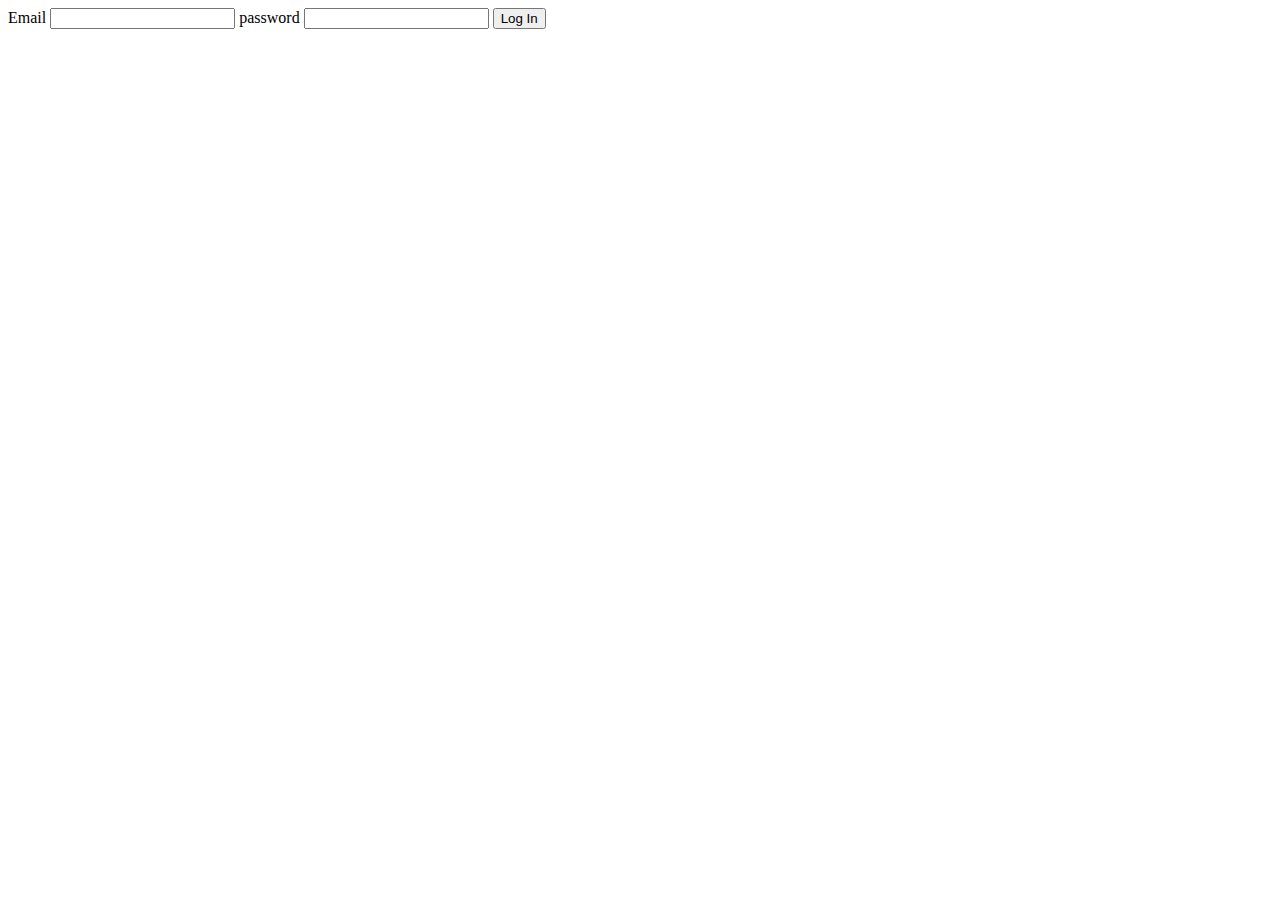
==== login.html @ 2a35f4bb "Add files via upload" ====
<!DOCTYPE html>
<html lang="en">
<head>
    <meta charset="UTF-8">
    <meta name="viewport" content="width=device-width, initial-scale=1.0">
    <title>Login - Slice Pizzeria</title>
</head>
<body>
    <form action="">
        <label for="email">Email</label>
        <input type="text" id="email">
        <label for="password">password</label>
        <input type="password" id="password">
        <button class="formBtn">Log In</button>
    </form>


    <script>
        const $emailInput = document.getElementById('email')
        const $passwordInput = document.getElementById('password')
        const $formBtn = document.querySelector('.formBtn')


        $formBtn.addEventListener('click', async function(e){
            e.preventDefault()

            const req = await fetch('http://10.59.122.27:3000/auth/login', {
                method: "POST",
                headers:{
                    "Content-Type": "application/json"
                },
                body: JSON.stringify({
                    email: $emailInput.value,
                    password: $passwordInput.value

                })
            })
            
            const res = await req.json()
            
            localStorage.setItem('access_token', "Bearer " + res.access_token)
            window.location.href = "/";
        })

    </script>
</body>
</html>
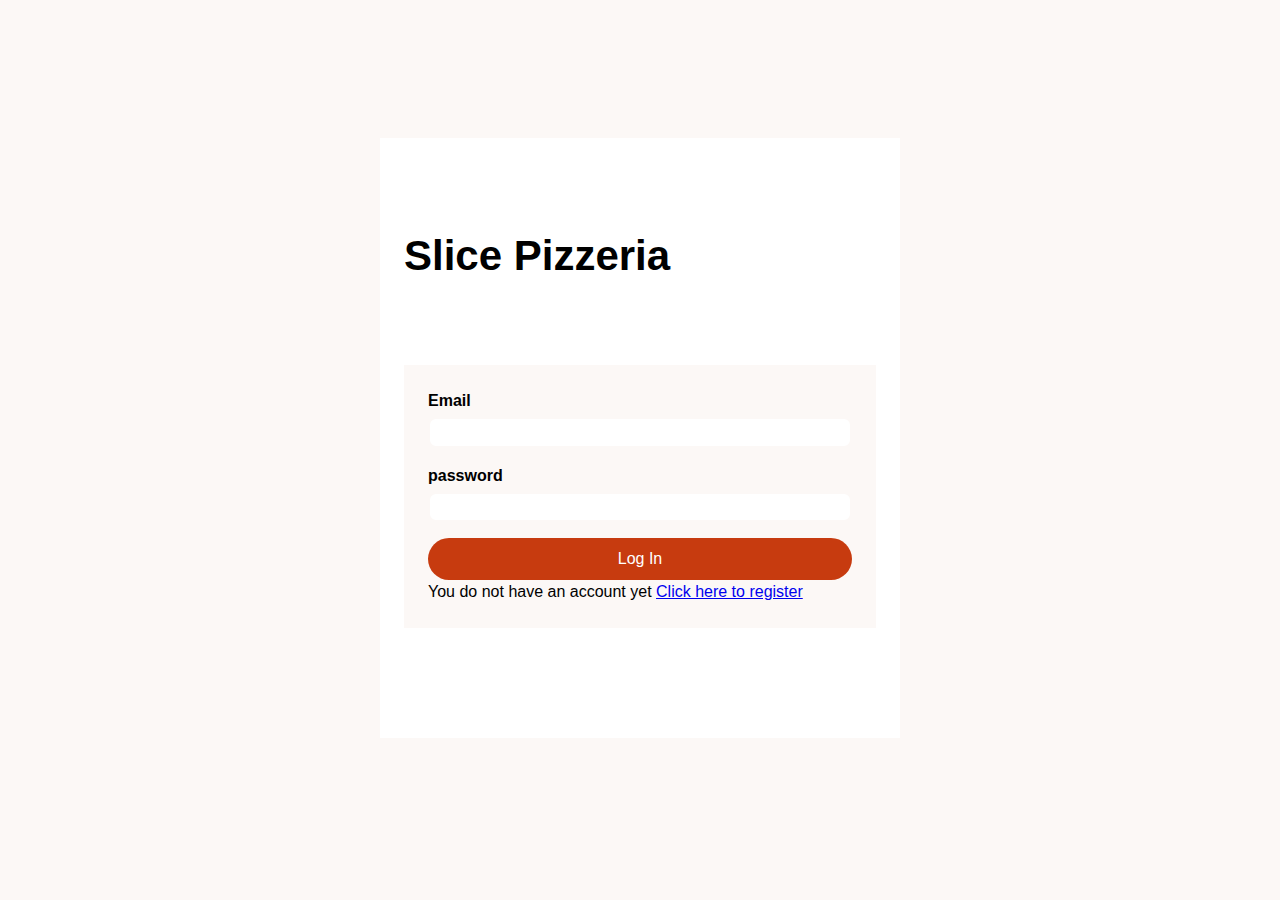
==== commit 5518ce81: "c'est fini" ====
--- a/login.html
+++ b/login.html
@@ -3,16 +3,22 @@
 <head>
     <meta charset="UTF-8">
     <meta name="viewport" content="width=device-width, initial-scale=1.0">
+    <link rel="stylesheet" href="css/login.css">
     <title>Login - Slice Pizzeria</title>
 </head>
 <body>
+ <main>
+    <h1>Slice Pizzeria</h1>
     <form action="">
-        <label for="email">Email</label>
-        <input type="text" id="email">
+
+        <label for="email" >Email</label>
+        <input type="text" id="email" required="">
         <label for="password">password</label>
-        <input type="password" id="password">
+        <input type="password" id="password" required="">
         <button class="formBtn">Log In</button>
+        <p>You do not have an account yet <a href="register.html">Click here to register</a></p>
     </form>
+ </main>
 
 
     <script>
@@ -24,10 +30,11 @@
         $formBtn.addEventListener('click', async function(e){
             e.preventDefault()
 
-            const req = await fetch('http://10.59.122.27:3000/auth/login', {
+            const req = await fetch('https://prime-garfish-currently.ngrok-free.app/auth/login', {
                 method: "POST",
                 headers:{
-                    "Content-Type": "application/json"
+                    "ngrok-skip-browser-warning": "1",
+                     "Content-Type": "application/json",
                 },
                 body: JSON.stringify({
                     email: $emailInput.value,
--- a/css/login.css
+++ b/css/login.css
@@ -0,0 +1,87 @@
+@import 'reset.css';
+@import 'normalize.css';
+
+:root {
+    --beaver: #87635a;
+    --black: #000;
+    --clam-shell: #caafa7;
+    --dawn-pink: #f5eeec;
+    --fantasy: #fcf8f6;
+    --graphite: #260f08;
+    --mountain-meadow: #1ea575;
+    --parlap: #ad8a85;
+    --tia-maria: #c73b0f;
+    --white: #fff;
+  
+    --red-hat-ff: "Red Hat Text", sans-serif;
+  }
+  
+  .hidden {
+    display: none !important;
+  }
+  
+  body {
+    background-color: var(--fantasy);
+    padding-bottom: 24px;
+    font-family: var(--red-hat-ff);
+    min-width: 100vw;
+    min-height: 100vh;
+    display: flex;
+    justify-content: center;
+    align-items: center;
+  }
+  
+  main {
+    background-color: var(--white);
+    min-height: 600px;
+    width: 520px;
+    display: flex;
+    flex-direction: column;
+    justify-content: space-evenly;
+    padding: 32px 24px 32px 24px;
+  }
+  
+  h1 {
+    font-size: 42px;
+    font-weight: 700;
+    line-height: 48px;
+    margin-top: 0;
+    margin-bottom: 24px;
+  }
+
+
+  form {
+    background-color: var(--fantasy);
+    padding: 24px;
+    margin-bottom: 16px;
+  }
+  
+  label {
+    display: block;
+    margin-bottom: 4px;
+    font-weight: 700;
+  }
+
+
+  input {
+    display: block;
+    width: 100%;
+    margin-bottom: 16px;
+    outline: none;
+    border: 2px solid var(--fantasy);
+    padding: 4px 8px;
+    border-radius: 8px;
+  }
+
+  button{
+        background-color: var(--tia-maria);
+        color: var(--white);
+        text-align: center;
+        padding-top: 12px;
+        padding-bottom: 12px;
+        text-decoration: none;
+        border-radius: 28px;
+        cursor: pointer;
+        border: none;
+        width: 100%;
+  }